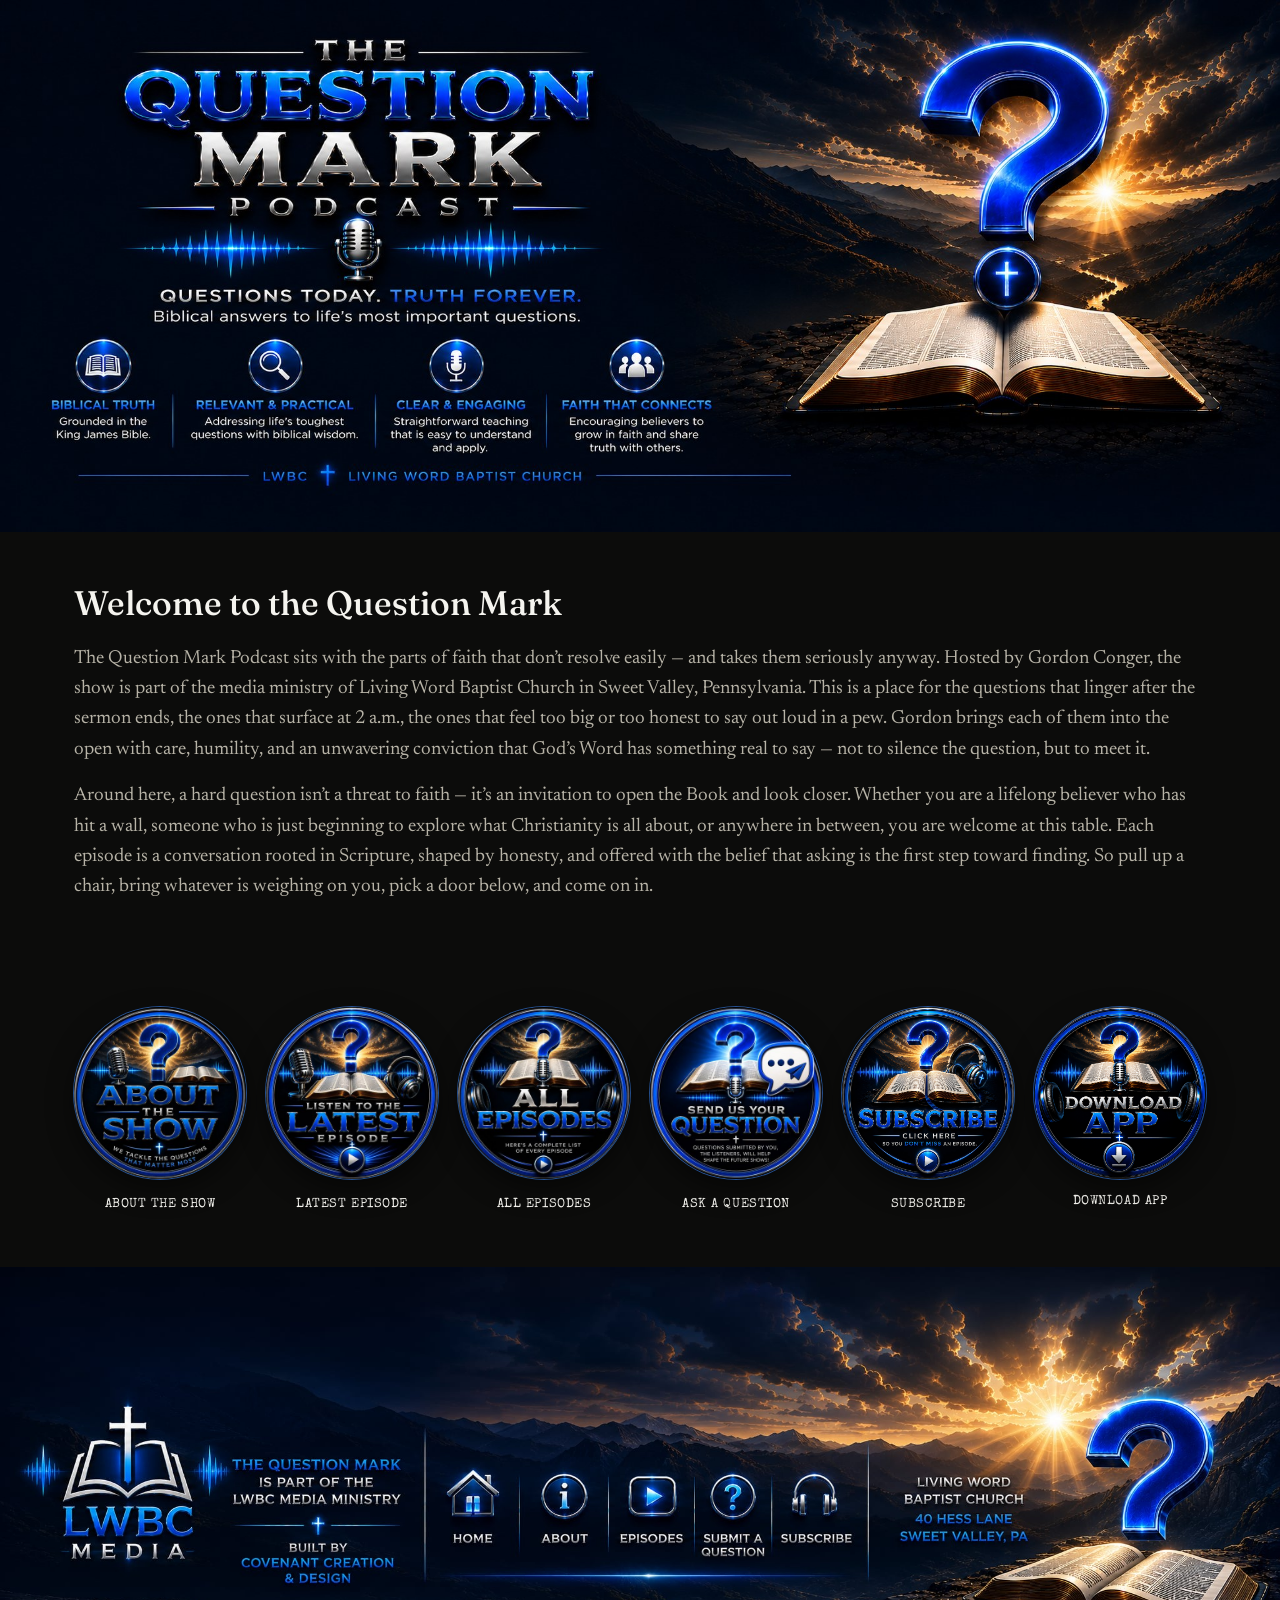
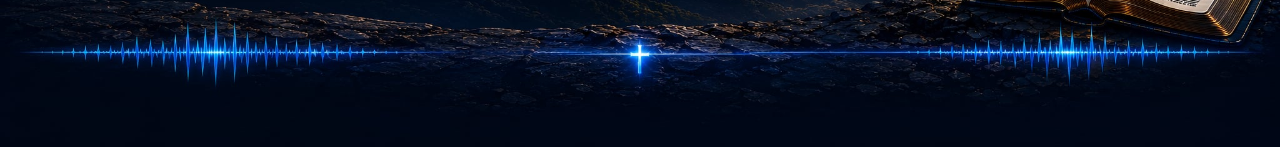
==== index.html @ 0e7b6d94 "Remove featured player from homepage; tile links back to Episodes page" ====
<!doctype html>
<html lang="en">
<head>
<meta charset="UTF-8">
<meta name="viewport" content="width=device-width, initial-scale=1">
<title>The Question Mark Podcast</title>
<meta name="description" content="A podcast for the questions faith doesn't let you skip. Hosted by Gordon Conger, part of the LWBC Media Ministry.">
<link rel="preconnect" href="https://fonts.googleapis.com">
<link rel="preconnect" href="https://fonts.gstatic.com" crossorigin>
<link href="https://fonts.googleapis.com/css2?family=Fraunces:ital,wght@0,400;0,500;0,600;1,400;1,600&family=Newsreader:ital,wght@0,400;0,500;1,400&family=Special+Elite&display=swap" rel="stylesheet">
<link rel="icon" type="image/png" href="images/favicon-64.png">
<link rel="apple-touch-icon" href="images/apple-touch-icon.png">
<link rel="manifest" href="manifest.json">
<meta name="apple-mobile-web-app-capable" content="yes">
<meta name="apple-mobile-web-app-title" content="Question Mark">
<meta name="apple-mobile-web-app-status-bar-style" content="black-translucent">
<meta name="theme-color" content="#0c0c0b">
<link rel="stylesheet" href="css/style.css">
</head>
<body>

<!-- 1. Banner: Gordon's all-in-one graphic tying the show to LWBC. -->
<header class="banner-image">
  <img src="images/banner.jpg" alt="The Question Mark Podcast — a ministry of Living Word Baptist Church. Questions today. Truth forever.">
</header>

<!-- 3. Welcome copy -->
<section class="welcome">
  <div class="wrap">
    <h1>Welcome to the Question Mark</h1>
    <p>The Question Mark Podcast sits with the parts of faith that don&rsquo;t resolve easily &mdash; and takes them seriously anyway. Hosted by Gordon Conger, the show is part of the media ministry of Living Word Baptist Church in Sweet Valley, Pennsylvania. This is a place for the questions that linger after the sermon ends, the ones that surface at 2 a.m., the ones that feel too big or too honest to say out loud in a pew. Gordon brings each of them into the open with care, humility, and an unwavering conviction that God&rsquo;s Word has something real to say &mdash; not to silence the question, but to meet it.</p>
    <p>Around here, a hard question isn&rsquo;t a threat to faith &mdash; it&rsquo;s an invitation to open the Book and look closer. Whether you are a lifelong believer who has hit a wall, someone who is just beginning to explore what Christianity is all about, or anywhere in between, you are welcome at this table. Each episode is a conversation rooted in Scripture, shaped by honesty, and offered with the belief that asking is the first step toward finding. So pull up a chair, bring whatever is weighing on you, pick a door below, and come on in.</p>
  </div>
</section>

<!-- 4. Teaser tiles: one per main page -->
<section class="tile-section">
  <div class="wrap-wide">
    <ul class="tiles">
      <li>
        <a class="tile" href="about.html">
          <span class="tile-medal">
            <img src="images/tile-about.jpg" alt="About the show — we tackle the questions that matter most">
          </span>
          <span class="tile-label">About the Show</span>
        </a>
      </li>
      <li>
        <a class="tile" id="tile-latest-episode" href="episodes.html">
          <span class="tile-medal">
            <img src="images/tile-latest.jpg" alt="Listen to the latest episode">
          </span>
          <span class="tile-label">Latest Episode</span>
        </a>
      </li>
      <li>
        <a class="tile" href="episodes.html">
          <span class="tile-medal">
            <img src="images/tile-episodes.jpg" alt="All episodes — a complete list of every episode">
          </span>
          <span class="tile-label">All Episodes</span>
        </a>
      </li>
      <li>
        <a class="tile" href="submit.html">
          <span class="tile-medal">
            <img src="images/tile-question.jpg" alt="Send us your question — listener questions shape future shows">
          </span>
          <span class="tile-label">Ask a Question</span>
        </a>
      </li>
      <li>
        <a class="tile" href="subscribe.html">
          <span class="tile-medal">
            <img src="images/tile-subscribe.jpg" alt="Subscribe — click here so you don't miss an episode">
          </span>
          <span class="tile-label">Subscribe</span>
        </a>
      </li>
      <li>
        <button type="button" class="tile" id="tile-download-app">
          <span class="tile-medal">
            <img src="images/tile-download-app.png" alt="Download app — add to your home screen">
          </span>
          <span class="tile-label">Download App</span>
        </button>
      </li>
    </ul>
  </div>
</section>

<!-- 5. Footer -->
<footer class="site-footer-image">
  <img src="images/footer.jpg" alt="The Question Mark is part of the LWBC Media Ministry. Built by Covenant Creation &amp; Design. Living Word Baptist Church, 40 Hess Lane, Sweet Valley, PA.">
  <a class="footer-hotspot fh-lwbc-logo" href="https://www.facebook.com/profile.php?id=100064349513334" target="_blank" rel="noopener" aria-label="LWBC Media Ministry on Facebook"></a>
  <a class="footer-hotspot fh-lwbc-text" href="https://www.facebook.com/profile.php?id=100064349513334" target="_blank" rel="noopener" aria-label="LWBC Media Ministry on Facebook"></a>
  <a class="footer-hotspot fh-ccd-text" href="https://stewartjm-dev.github.io/covenant-creation-design" target="_blank" rel="noopener" aria-label="Covenant Creation &amp; Design"></a>
  <a class="footer-hotspot fh-home" href="index.html" aria-label="Home" aria-current="page"></a>
  <a class="footer-hotspot fh-about" href="about.html" aria-label="About"></a>
  <a class="footer-hotspot fh-episodes" href="episodes.html" aria-label="Episodes"></a>
  <a class="footer-hotspot fh-submit" href="submit.html" aria-label="Submit a Question"></a>
  <a class="footer-hotspot fh-subscribe" href="subscribe.html" aria-label="Subscribe"></a>
  <a class="footer-hotspot fh-lwbc-address" href="https://www.lwbcsv.com" target="_blank" rel="noopener" aria-label="Living Word Baptist Church website"></a>
</footer>

<!-- Add-to-Home-Screen instructions modal -->
<div class="modal-overlay" id="install-modal" hidden>
  <div class="modal" role="dialog" aria-modal="true" aria-labelledby="install-modal-title">
    <button type="button" class="modal-close" id="install-modal-close" aria-label="Close">&times;</button>
    <p class="eyebrow" id="install-modal-title">Download the app</p>
    <h2>Add to your home screen</h2>
    <p class="lede">The Question Mark isn&rsquo;t in the App Store &mdash; but your phone can install it straight from this site, with its own icon and no browser bar, in a few taps.</p>

    <div class="install-tabs" role="tablist">
      <button type="button" class="install-tab" id="tab-ios" role="tab" aria-selected="true">iPhone / iPad</button>
      <button type="button" class="install-tab" id="tab-android" role="tab" aria-selected="false">Android</button>
    </div>

    <ol class="install-steps" id="steps-ios">
      <li>Tap the <strong>Share</strong> button (the square with an arrow pointing up) in Safari&rsquo;s toolbar.</li>
      <li>Scroll down and tap <strong>&ldquo;Add to Home Screen.&rdquo;</strong></li>
      <li>Tap <strong>&ldquo;Add&rdquo;</strong> in the top right corner.</li>
    </ol>

    <ol class="install-steps" id="steps-android" hidden>
      <li>Tap the <strong>&#8942;</strong> menu (three dots) in Chrome&rsquo;s toolbar &mdash; or tap <strong>&ldquo;Install&rdquo;</strong> directly if Chrome offers it.</li>
      <li>Tap <strong>&ldquo;Add to Home screen&rdquo;</strong> or <strong>&ldquo;Install app.&rdquo;</strong></li>
      <li>Confirm by tapping <strong>&ldquo;Add&rdquo;</strong> or <strong>&ldquo;Install.&rdquo;</strong></li>
    </ol>

    <p class="form-note">Once added, the icon opens the site full-screen, just like a downloaded app.</p>
  </div>
</div>

<script src="js/episodes.js"></script>
<script>
  (function () {
    var modal = document.getElementById('install-modal');
    var openBtn = document.getElementById('tile-download-app');
    var closeBtn = document.getElementById('install-modal-close');
    var tabIOS = document.getElementById('tab-ios');
    var tabAndroid = document.getElementById('tab-android');
    var stepsIOS = document.getElementById('steps-ios');
    var stepsAndroid = document.getElementById('steps-android');

    function showTab(which) {
      var isIOS = which === 'ios';
      stepsIOS.hidden = !isIOS;
      stepsAndroid.hidden = isIOS;
      tabIOS.setAttribute('aria-selected', String(isIOS));
      tabAndroid.setAttribute('aria-selected', String(!isIOS));
    }

    // Pre-select the relevant tab based on the visitor's device.
    var ua = navigator.userAgent || '';
    if (/Android/i.test(ua)) showTab('android');
    else showTab('ios');

    tabIOS.addEventListener('click', function () { showTab('ios'); });
    tabAndroid.addEventListener('click', function () { showTab('android'); });

    openBtn.addEventListener('click', function () {
      modal.hidden = false;
    });
    closeBtn.addEventListener('click', function () {
      modal.hidden = true;
    });
    modal.addEventListener('click', function (e) {
      if (e.target === modal) modal.hidden = true;
    });
    document.addEventListener('keydown', function (e) {
      if (e.key === 'Escape') modal.hidden = true;
    });
  })();
</script>
</body>
</html>
---- css/style.css ----
/* =========================================================
   The Question Mark Podcast — stylesheet
   Black background, white lettering, throughout — per Gordon
   and John. Noir title-card texture (venetian blinds, spotlit
   "?") kept as atmosphere. Color lives only in the logo and in
   per-episode cover art, so it pops against the black.
   ========================================================= */

:root {
  --bg: #0c0c0b;          /* black — the whole site */
  --bg-raised: #17160f;   /* slightly lighter black — panels, cards */

  --ink: #f5f4ef;         /* white lettering */
  --ink-soft: #b7b3a7;
  --ink-faint: #78756a;

  --hairline: rgba(245, 244, 239, 0.14);

  --accent-blue: #3d8bff;
  --accent-blue-line: rgba(61, 139, 255, 0.55);
  --accent-blue-glow: rgba(94, 200, 240, 0.9);

  --max-w: 1180px;

  --font-display: "Fraunces", Georgia, serif;
  --font-body: "Newsreader", Georgia, serif;
  --font-mono: "Special Elite", "Courier New", monospace;
}

* { box-sizing: border-box; }

html { scroll-behavior: smooth; }

body {
  margin: 0;
  background: var(--bg);
  color: var(--ink);
  font-family: var(--font-body);
  font-size: 19px;
  line-height: 1.6;
  -webkit-font-smoothing: antialiased;
}

a {
  color: var(--ink);
  text-decoration-thickness: 1px;
  text-underline-offset: 3px;
}
a:hover { color: var(--ink-soft); }

:focus-visible {
  outline: 2px solid var(--ink);
  outline-offset: 3px;
}

img { max-width: 100%; display: block; }

.wrap {
  max-width: var(--max-w);
  margin: 0 auto;
  padding: 0 24px;
}

.eyebrow {
  font-family: var(--font-mono);
  font-size: 12px;
  letter-spacing: 0.08em;
  text-transform: uppercase;
  color: var(--ink-soft);
}

/* ---------- Header / nav ---------- */

.site-header {
  border-bottom: 1px solid var(--hairline);
  padding: 20px 0;
  background: var(--bg);
}

.site-header .wrap {
  display: flex;
  align-items: baseline;
  justify-content: space-between;
  gap: 16px;
  flex-wrap: wrap;
}

.logotype {
  display: flex;
  align-items: center;
  gap: 14px;
  font-family: var(--font-display);
  font-weight: 600;
  font-size: 22px;
  letter-spacing: 0.01em;
  text-decoration: none;
  white-space: nowrap;
  color: var(--ink);
}

.logotype .mark {
  font-style: italic;
  font-weight: 400;
}

.logo-badge {
  width: 60px;
  height: 60px;
  border-radius: 6px;
  overflow: hidden;
  flex-shrink: 0;
  box-shadow: 0 0 0 1px var(--accent-blue-line);
}
.logo-badge img { width: 100%; height: 100%; object-fit: cover; display: block; }

.footer-badge {
  display: inline-flex;
  align-items: center;
  gap: 12px;
}
.footer-badge img {
  width: 52px;
  height: 52px;
  border-radius: 6px;
  vertical-align: middle;
  box-shadow: 0 0 0 1px var(--accent-blue-line);
}

nav.primary-nav ul {
  list-style: none;
  display: flex;
  gap: 20px;
  margin: 0;
  padding: 0;
  font-family: var(--font-mono);
  font-size: 12px;
  letter-spacing: 0.03em;
  text-transform: uppercase;
}

nav.primary-nav a {
  color: var(--ink-soft);
  text-decoration: none;
  padding-bottom: 3px;
  border-bottom: 1px solid transparent;
}
nav.primary-nav a:hover,
nav.primary-nav a[aria-current="page"] {
  color: var(--ink);
  border-bottom-color: var(--ink);
}

/* ---------- Back bar (subpages) ---------- */

.back-bar {
  padding: 18px 0;
}

.back-link {
  display: inline-block;
  font-family: var(--font-mono);
  font-size: 13px;
  letter-spacing: 0.03em;
  text-transform: uppercase;
  color: var(--ink-soft);
  text-decoration: none;
}
.back-link:hover { color: var(--ink); }

/* ---------- Page intro (subpages) ----------
   Sits below the shared banner: a large, non-interactive tile
   image matching the one used to reach the page, then title
   copy — no boxed panel, just plain background. */

.page-intro {
  padding: 40px 0 8px;
}

.page-tile {
  width: 240px;
  height: 240px;
  border-radius: 16px;
  overflow: hidden;
  margin-bottom: 26px;
  box-shadow: 0 0 0 1px var(--accent-blue-line), 0 16px 40px rgba(0,0,0,0.5);
}
.page-tile img { width: 100%; height: 100%; object-fit: cover; display: block; }

.page-intro h1 {
  font-family: var(--font-display);
  font-weight: 500;
  font-size: clamp(28px, 5vw, 40px);
  line-height: 1.15;
  margin: 8px 0 0;
  color: var(--ink);
}

.lede {
  font-size: 20px;
  color: var(--ink-soft);
  margin: 18px 0 0;
}

.actions {
  display: flex;
  gap: 14px;
  flex-wrap: wrap;
  margin-top: 24px;
}

/* ---------- Buttons ---------- */

.btn {
  display: inline-block;
  font-family: var(--font-mono);
  font-size: 13px;
  letter-spacing: 0.02em;
  text-transform: uppercase;
  text-decoration: none;
  padding: 13px 22px;
  border: 1px solid var(--ink);
  border-radius: 2px;
}

.btn-solid {
  background: var(--ink);
  color: var(--bg);
}
.btn-solid:hover {
  background: var(--ink-soft);
  color: var(--bg);
  border-color: var(--ink-soft);
}

.btn-outline {
  background: transparent;
  color: var(--ink);
}
.btn-outline:hover {
  background: var(--ink);
  color: var(--bg);
}

/* ---------- Sections ---------- */

section {
  padding: 52px 0;
}

section h2 {
  font-family: var(--font-display);
  font-weight: 500;
  font-size: 28px;
  margin: 6px 0 26px;
  color: var(--ink);
}

/* ---------- Episode list ---------- */

.episode-list {
  list-style: none;
  margin: 0;
  padding: 0;
}

.episode {
  display: grid;
  grid-template-columns: 84px 1fr;
  gap: 18px;
  padding: 22px 0;
  border-top: 1px solid var(--hairline);
  text-decoration: none;
  color: var(--ink);
}
.episode:first-child { border-top: none; }

.episode-art {
  position: relative;
  width: 84px;
  height: 84px;
  border-radius: 4px;
  background: var(--bg-raised);
  overflow: hidden;
  flex-shrink: 0;
  box-shadow: 0 0 0 1px var(--accent-blue-line);
}
.episode-art img,
.episode-art svg { width: 100%; height: 100%; object-fit: cover; display: block; }

.episode-date {
  display: block;
  font-family: var(--font-mono);
  font-size: 11px;
  letter-spacing: 0.03em;
  text-transform: uppercase;
  color: var(--ink-faint);
  margin-bottom: 4px;
}

.episode-title {
  font-family: var(--font-display);
  font-size: 19px;
  font-weight: 500;
  margin: 0 0 4px;
  line-height: 1.3;
  color: var(--ink);
}

.episode-blurb {
  font-size: 16px;
  color: var(--ink-soft);
  margin: 0;
  display: -webkit-box;
  -webkit-line-clamp: 2;
  -webkit-box-orient: vertical;
  overflow: hidden;
}

.feed-status {
  font-family: var(--font-mono);
  font-size: 13px;
  color: var(--ink-faint);
  padding: 14px 0;
}

.view-all {
  margin-top: 28px;
  font-family: var(--font-mono);
  font-size: 12px;
  letter-spacing: 0.02em;
  text-transform: uppercase;
}

/* ---------- About / bio ---------- */

.about-figure {
  display: flex;
  gap: 24px;
  align-items: flex-start;
  margin-bottom: 32px;
  flex-wrap: wrap;
}

.about-figure img {
  width: 140px;
  height: 140px;
  object-fit: cover;
  border-radius: 3px;
  filter: grayscale(1);
}

.about-copy p { margin: 0 0 18px; color: var(--ink-soft); }
.about-copy p:last-child { margin-bottom: 0; }
.about-copy strong { color: var(--ink); }

/* ---------- Callout band ---------- */

.callout {
  background: none;
}
.callout .eyebrow { color: var(--ink-soft); }
.callout h2 { color: var(--ink); }
.callout .lede { color: var(--ink-soft); margin: 18px 0 28px; }
.callout .btn-solid { background: var(--ink); color: var(--bg); border-color: var(--ink); }
.callout .btn-solid:hover { background: var(--ink-soft); border-color: var(--ink-soft); }

/* ---------- Form ---------- */

form.question-form {
  max-width: 520px;
}

.field {
  margin-bottom: 22px;
}

.field label {
  display: block;
  font-family: var(--font-mono);
  font-size: 12px;
  letter-spacing: 0.03em;
  text-transform: uppercase;
  color: var(--ink-soft);
  margin-bottom: 8px;
}

.field input,
.field textarea {
  width: 100%;
  font-family: var(--font-body);
  font-size: 17px;
  color: var(--ink);
  background: transparent;
  border: none;
  border-bottom: 1px solid var(--hairline);
  padding: 10px 2px;
  border-radius: 0;
}

.field input:focus,
.field textarea:focus {
  border-bottom-color: var(--ink);
}

.field textarea { resize: vertical; min-height: 120px; }

.form-note {
  font-size: 14px;
  color: var(--ink-faint);
  margin-top: 18px;
}

/* ---------- Subscribe platforms ---------- */

.platform-list {
  list-style: none;
  margin: 0;
  padding: 0;
  display: grid;
  gap: 1px;
  background: var(--accent-blue-line);
  border: 1px solid var(--accent-blue-line);
}

.platform-list a,
.platform-list .platform-copy,
.platform-list .platform-unavailable {
  display: flex;
  align-items: center;
  justify-content: space-between;
  background: var(--bg);
  color: var(--ink);
  padding: 18px 20px;
  text-decoration: none;
  font-family: var(--font-display);
  font-size: 18px;
  width: 100%;
  border: none;
  text-align: left;
  cursor: pointer;
}

.platform-list a:hover,
.platform-list .platform-copy:hover { background: var(--bg-raised); }

.platform-list .go {
  font-family: var(--font-mono);
  font-size: 12px;
  color: var(--ink-faint);
}

.platform-list .platform-unavailable {
  color: var(--ink-faint);
  cursor: default;
}
.platform-list .platform-unavailable .go {
  font-style: italic;
}

/* ---------- Footer ---------- */

.site-footer-image {
  position: relative;
  line-height: 0;
}
.site-footer-image img {
  width: 100%;
  height: auto;
  display: block;
}

/* Invisible clickable regions over the flat footer graphic.
   Positioned by percentage (not fixed pixels) so they track the
   image correctly at any screen width. Coordinates are estimated
   from the artwork — nudge the top/left/width/height values below
   if any hit zone feels off-target once tested live. */

.footer-hotspot {
  position: absolute;
  display: block;
  border-radius: 6px;
}
.footer-hotspot:hover,
.footer-hotspot:focus-visible {
  background: rgba(61, 139, 255, 0.14);
  outline: none;
}

.fh-lwbc-logo    { top: 22%; left: 1%;    width: 15.5%; height: 46%; }
.fh-lwbc-text    { top: 37%; left: 18.5%; width: 14%;   height: 17%; }
.fh-ccd-text     { top: 55%; left: 18.5%; width: 14%;   height: 15%; }
.fh-home         { top: 28%; left: 34.5%; width: 6.2%;  height: 34%; }
.fh-about        { top: 28%; left: 41%;   width: 6.2%;  height: 34%; }
.fh-episodes     { top: 28%; left: 47.5%; width: 6.2%;  height: 34%; }
.fh-submit       { top: 28%; left: 54%;   width: 7.5%;  height: 34%; }
.fh-subscribe    { top: 28%; left: 61.7%; width: 6.5%;  height: 34%; }
.fh-lwbc-address { top: 30%; left: 70%;   width: 15%;   height: 32%; }

/* ---------- Responsive ---------- */

@media (max-width: 620px) {
  body { font-size: 17px; }
  .page-tile { width: 180px; height: 180px; }
  .episode { grid-template-columns: 60px 1fr; }
  .episode-art { width: 60px; height: 60px; }
  .about-figure { flex-direction: column; }
  nav.primary-nav ul { gap: 12px; }
}

@media (prefers-reduced-motion: reduce) {
  html { scroll-behavior: auto; }
}

/* =========================================================
   Homepage restructure — banner + teaser tiles (July 2026)
   Per Gordon: banner tying show to LWBC, nav upper right,
   welcome copy, tile navigation row, episodes, footer.
   Tiles echo Gordon's circular badge reference art, rebuilt
   in the site's own noir language.
   ========================================================= */

/* ---------- Banner ---------- */

.banner-image {
  line-height: 0;
  overflow: hidden;
  height: clamp(90px, 41.6vw, 680px);
}
.banner-image img {
  width: 100%;
  height: 100%;
  object-fit: cover;
  object-position: center top;
  display: block;
}

/* ---------- Welcome ---------- */

.welcome h1 {
  font-family: var(--font-display);
  font-weight: 500;
  font-size: clamp(22px, 4vw, 34px);
  line-height: 1.15;
  margin: 0 0 20px;
}

.welcome p {
  color: var(--ink-soft);
  margin: 0 0 16px;
}
.welcome p:last-child { margin-bottom: 0; }

/* ---------- Teaser tiles ---------- */

.wrap-wide {
  max-width: 1180px;
  margin: 0 auto;
  padding: 0 24px;
}

.tiles {
  list-style: none;
  margin: 0;
  padding: 0;
  display: grid;
  grid-template-columns: repeat(6, 1fr);
  gap: 20px;
}

.tile {
  display: flex;
  flex-direction: column;
  align-items: center;
  text-align: center;
  text-decoration: none;
  color: var(--ink);
  background: none;
  border: none;
  padding: 0;
  font-family: inherit;
  font-size: inherit;
  cursor: pointer;
}

.tile-medal {
  position: relative;
  width: 100%;
  max-width: 176px;
  aspect-ratio: 1 / 1;
  border-radius: 50%;
  background: var(--bg-raised);
  overflow: hidden;
  display: flex;
  align-items: center;
  justify-content: center;
  box-shadow: 0 0 0 1px var(--accent-blue-line), 0 10px 26px rgba(0,0,0,0.5);
  transition: box-shadow 0.25s ease, transform 0.25s ease;
}

.tile-medal .venetian { border-radius: 50%; }

.tile-ghost {
  position: absolute;
  font-family: var(--font-display);
  font-style: italic;
  font-weight: 600;
  font-size: 150px;
  line-height: 1;
  color: var(--ink);
  opacity: 0.07;
  transform: rotate(-8deg) translate(8%, -4%);
  pointer-events: none;
  user-select: none;
}

.tile-medal svg {
  position: relative;
  width: 46%;
  height: 46%;
  color: var(--accent-blue);
  filter: drop-shadow(0 0 10px rgba(61, 139, 255, 0.55));
  transition: filter 0.25s ease;
}

.tile:hover .tile-medal,
.tile:focus-visible .tile-medal {
  transform: translateY(-4px);
  box-shadow: 0 0 0 1px var(--accent-blue),
              0 0 26px rgba(61, 139, 255, 0.35),
              0 14px 30px rgba(0,0,0,0.55);
}

.tile:hover .tile-medal svg,
.tile:focus-visible .tile-medal svg {
  filter: drop-shadow(0 0 16px var(--accent-blue-glow));
}

.tile-label {
  font-family: var(--font-mono);
  font-size: 13px;
  letter-spacing: 0.04em;
  text-transform: uppercase;
  margin-top: 16px;
  color: var(--ink);
}

.tile-tease {
  font-family: var(--font-body);
  font-style: italic;
  font-size: 14px;
  color: var(--ink-soft);
  margin-top: 4px;
}

/* ---------- Responsive / motion ---------- */

@media (max-width: 720px) {
  .tiles { grid-template-columns: repeat(2, 1fr); gap: 22px; }
}

@media (max-width: 620px) {
}

@media (prefers-reduced-motion: reduce) {
  .tile-medal, .tile-medal svg { transition: none; }
  .tile:hover .tile-medal, .tile:focus-visible .tile-medal { transform: none; }
}

/* Tiles now use Gordon's badge artwork directly */
.tile-medal img { width: 100%; height: 100%; object-fit: cover; display: block; }

.footer-nav { letter-spacing: 0.04em; }

/* ---------- Install instructions modal ---------- */

.modal-overlay {
  position: fixed;
  inset: 0;
  background: rgba(0, 0, 0, 0.72);
  display: flex;
  align-items: center;
  justify-content: center;
  padding: 24px;
  z-index: 100;
}
.modal-overlay[hidden] { display: none; }

.modal {
  position: relative;
  background: var(--bg-raised);
  border: 1px solid var(--accent-blue-line);
  border-radius: 12px;
  max-width: 440px;
  width: 100%;
  max-height: 85vh;
  overflow-y: auto;
  padding: 32px 28px;
  box-shadow: 0 24px 60px rgba(0,0,0,0.6);
}

.modal h2 {
  font-family: var(--font-display);
  font-weight: 500;
  font-size: 26px;
  margin: 6px 0 14px;
  color: var(--ink);
}

.modal .lede {
  font-size: 16px;
  margin: 0 0 22px;
}

.modal-close {
  position: absolute;
  top: 14px;
  right: 14px;
  width: 32px;
  height: 32px;
  border-radius: 50%;
  border: 1px solid var(--hairline);
  background: transparent;
  color: var(--ink-soft);
  font-size: 20px;
  line-height: 1;
  cursor: pointer;
}
.modal-close:hover { color: var(--ink); border-color: var(--accent-blue-line); }

.install-tabs {
  display: flex;
  gap: 8px;
  margin-bottom: 20px;
}

.install-tab {
  flex: 1;
  font-family: var(--font-mono);
  font-size: 12px;
  letter-spacing: 0.02em;
  text-transform: uppercase;
  padding: 10px 8px;
  background: transparent;
  border: 1px solid var(--hairline);
  border-radius: 6px;
  color: var(--ink-soft);
  cursor: pointer;
}
.install-tab[aria-selected="true"] {
  color: var(--ink);
  border-color: var(--accent-blue-line);
  background: rgba(61, 139, 255, 0.1);
}

.install-steps {
  margin: 0;
  padding-left: 20px;
  color: var(--ink-soft);
  font-size: 16px;
  line-height: 1.6;
}
.install-steps li { margin-bottom: 10px; }
.install-steps strong { color: var(--ink); }
.install-steps[hidden] { display: none; }

/* ---------- Playable episode rows ---------- */

.episode-playable { cursor: pointer; }

.episode-play-icon {
  position: absolute;
  inset: 0;
  display: flex;
  align-items: center;
  justify-content: center;
  background: rgba(12, 12, 11, 0.35);
  color: #fff;
  font-size: 20px;
  opacity: 0;
  transition: opacity 0.15s ease;
}
.episode-playable:hover .episode-play-icon,
.episode-playable:focus-visible .episode-play-icon,
.episode-active .episode-play-icon {
  opacity: 1;
}
.episode-active .episode-play-icon {
  background: rgba(12, 12, 11, 0.55);
}
.episode-active .episode-title { color: var(--accent-blue); }

/* ---------- Mini player ---------- */

.mini-player {
  position: fixed;
  left: 0;
  right: 0;
  bottom: 0;
  z-index: 90;
  display: flex;
  align-items: center;
  gap: 12px;
  padding: 10px 16px;
  background: var(--bg-raised);
  border-top: 1px solid var(--accent-blue-line);
  box-shadow: 0 -8px 24px rgba(0,0,0,0.4);
}
.mini-player[hidden] { display: none; }

.mp-art {
  width: 44px;
  height: 44px;
  border-radius: 4px;
  overflow: hidden;
  flex-shrink: 0;
  background: var(--bg);
}
.mp-art img, .mp-art svg { width: 100%; height: 100%; object-fit: cover; display: block; }

.mp-info {
  flex: 1;
  min-width: 0;
}

.mp-title {
  font-family: var(--font-display);
  font-size: 14px;
  color: var(--ink);
  white-space: nowrap;
  overflow: hidden;
  text-overflow: ellipsis;
  margin-bottom: 6px;
}

.mp-progress {
  height: 3px;
  background: var(--hairline);
  border-radius: 2px;
  overflow: hidden;
}
.mp-progress-bar {
  height: 100%;
  width: 0%;
  background: var(--accent-blue);
}

.mp-toggle, .mp-close {
  flex-shrink: 0;
  width: 34px;
  height: 34px;
  border-radius: 50%;
  border: 1px solid var(--hairline);
  background: transparent;
  color: var(--ink);
  font-size: 14px;
  cursor: pointer;
}
.mp-toggle:hover, .mp-close:hover { border-color: var(--accent-blue-line); }
.mp-close { font-size: 18px; color: var(--ink-soft); }

body.has-mini-player { padding-bottom: 72px; }

@media (max-width: 480px) {
  .mp-title { font-size: 13px; }
  .mini-player { padding: 8px 12px; gap: 10px; }
  body.has-mini-player { padding-bottom: 66px; }
}

/* ---------- Featured latest episode player ---------- */

.latest-feature-section {
  padding-top: 44px;
}

.featured-player {
  display: flex;
  gap: 28px;
  align-items: center;
  text-decoration: none;
  color: var(--ink);
  background: var(--bg-raised);
  border: 1px solid var(--accent-blue-line);
  border-radius: 14px;
  padding: 24px;
  margin-top: 16px;
  cursor: pointer;
  box-shadow: 0 20px 50px rgba(0,0,0,0.35);
}

.fp-art {
  position: relative;
  width: 160px;
  height: 160px;
  flex-shrink: 0;
  border-radius: 10px;
  overflow: hidden;
  box-shadow: 0 0 0 1px var(--accent-blue-line);
}
.fp-art img, .fp-art svg { width: 100%; height: 100%; object-fit: cover; display: block; }

.fp-play-icon {
  position: absolute;
  inset: 0;
  display: flex;
  align-items: center;
  justify-content: center;
  background: rgba(12, 12, 11, 0.4);
  color: #fff;
  font-size: 42px;
  opacity: 1;
  transition: background 0.15s ease, transform 0.15s ease;
}
.featured-player:hover .fp-play-icon,
.featured-player:focus-visible .fp-play-icon {
  background: rgba(61, 139, 255, 0.35);
  transform: scale(1.06);
}
.featured-player.episode-active .fp-play-icon {
  background: rgba(61, 139, 255, 0.45);
}

.fp-info { min-width: 0; flex: 1; }

.fp-date {
  display: block;
  font-family: var(--font-mono);
  font-size: 12px;
  letter-spacing: 0.03em;
  text-transform: uppercase;
  color: var(--ink-faint);
  margin-bottom: 6px;
}

.fp-title {
  font-family: var(--font-display);
  font-weight: 500;
  font-size: clamp(22px, 3.4vw, 32px);
  line-height: 1.2;
  margin: 0 0 10px;
  color: var(--ink);
}
.featured-player.episode-active .fp-title { color: var(--accent-blue); }

.fp-desc {
  font-size: 16px;
  color: var(--ink-soft);
  margin: 0 0 16px;
  display: -webkit-box;
  -webkit-line-clamp: 3;
  -webkit-box-orient: vertical;
  overflow: hidden;
}

.fp-cta {
  display: inline-flex;
  align-items: center;
  gap: 8px;
  font-family: var(--font-mono);
  font-size: 13px;
  letter-spacing: 0.04em;
  text-transform: uppercase;
  color: var(--bg);
  background: var(--accent-blue);
  padding: 10px 18px;
  border-radius: 22px;
}

@media (max-width: 620px) {
  .featured-player { flex-direction: column; align-items: flex-start; padding: 18px; gap: 18px; }
  .fp-art { width: 100%; height: 220px; }
}
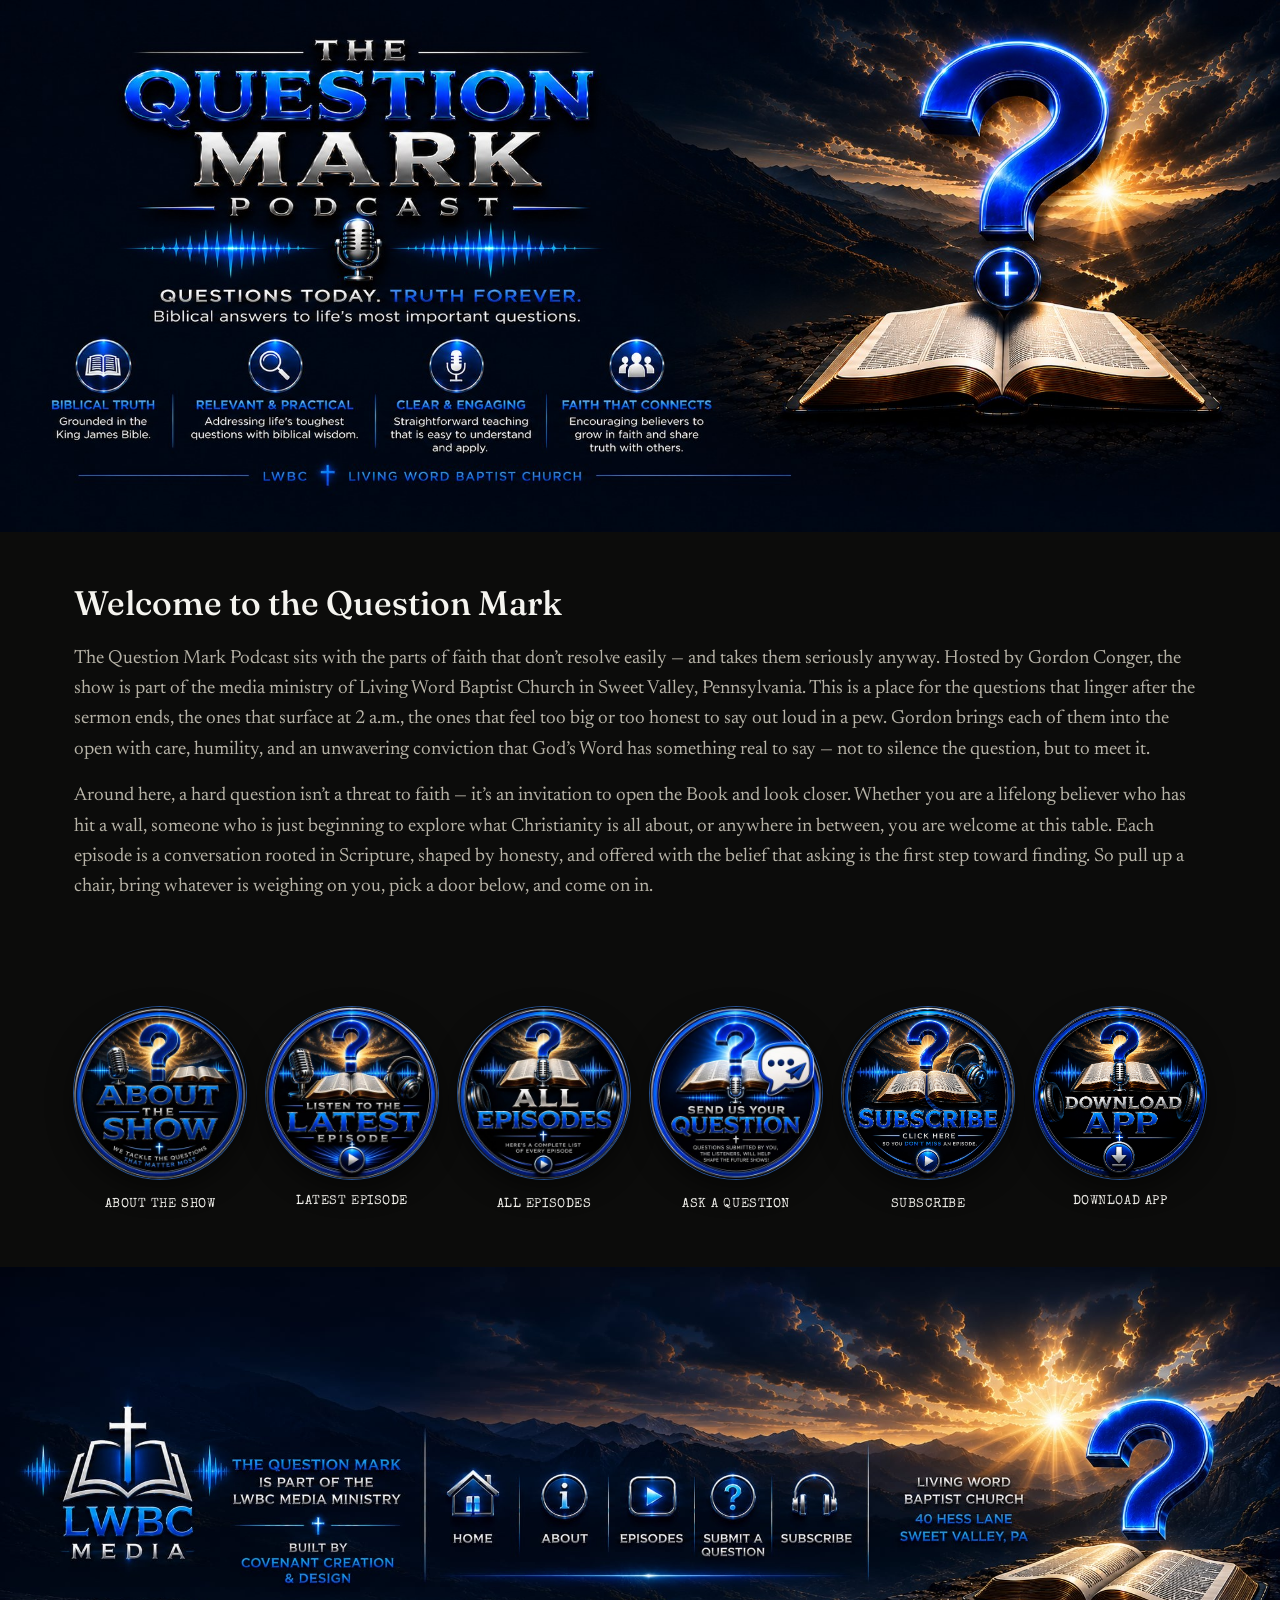
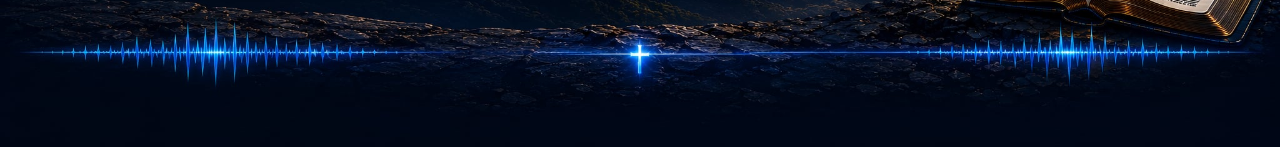
==== commit 1f4e7342: "Latest Episode tile now plays inline right on the homepage via the floating mini-player, no page nav" ====
--- a/index.html
+++ b/index.html
@@ -46,12 +46,12 @@
         </a>
       </li>
       <li>
-        <a class="tile" id="tile-latest-episode" href="episodes.html">
+        <button type="button" class="tile" id="tile-latest-episode">
           <span class="tile-medal">
             <img src="images/tile-latest.jpg" alt="Listen to the latest episode">
           </span>
           <span class="tile-label">Latest Episode</span>
-        </a>
+        </button>
       </li>
       <li>
         <a class="tile" href="episodes.html">
@@ -134,6 +134,8 @@
 
 <script src="js/episodes.js"></script>
 <script>
+  prepareLatestEpisodeButton('#tile-latest-episode');
+
   (function () {
     var modal = document.getElementById('install-modal');
     var openBtn = document.getElementById('tile-download-app');
--- a/css/style.css
+++ b/css/style.css
@@ -261,7 +261,12 @@
   list-style: none;
   margin: 0;
   padding: 0;
-}
+  display: flex;
+  flex-direction: column;
+  gap: 16px;
+}
+.episode-list li { margin: 0; }
+.episode-list .featured-player { margin-top: 0; }
 
 .episode {
   display: grid;
